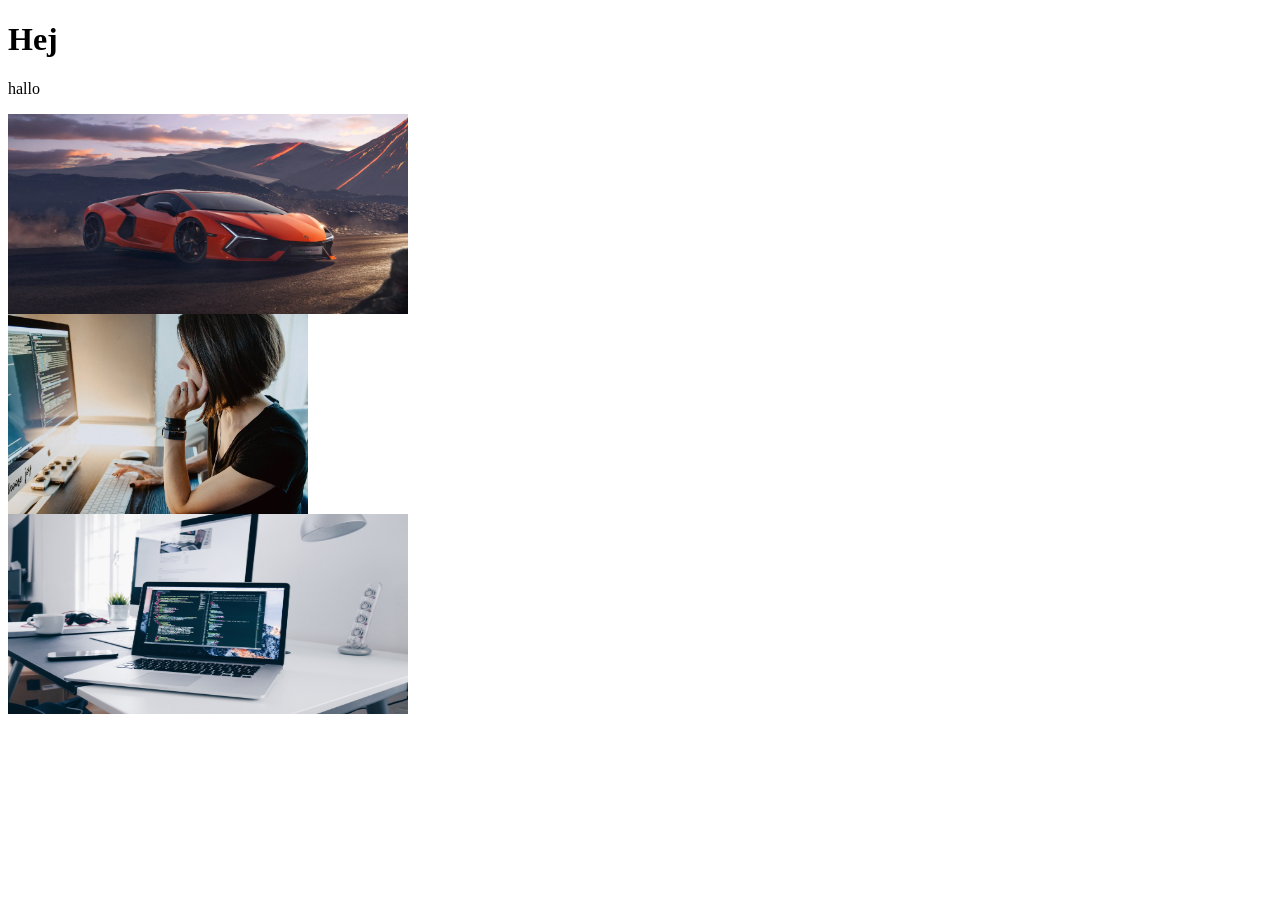
==== index.html @ 0e886a7d "Initial" ====
<!DOCTYPE html>
<html lang="en">

<head>
    <meta charset="UTF-8">
    <meta name="viewport" content="width=device-width, initial-scale=1.0">
    <title>Bild och img</title>
    <style>
        img {
            display: block;

        }

        div:hover {
            background: red;
        }
    </style>
</head>

<body>

    <header>

        <nav>



        </nav>


    </header>

    <main>

        <h1>Hej</h1>
        <p>
            hallo
        </p>
        <div>
            <img src="/Img/car.webp" alt="Snygg bil" height="200" width="400">
            <img src="/Img/girl_coder.webp" alt="tjej som kodar" height="200" width="300">
            <img src="/Img/web-default-image.jpg" alt="bild på kod" height="200" width="400">
        </div>
    </main>

    <footer>


    </footer>

</body>


</html>
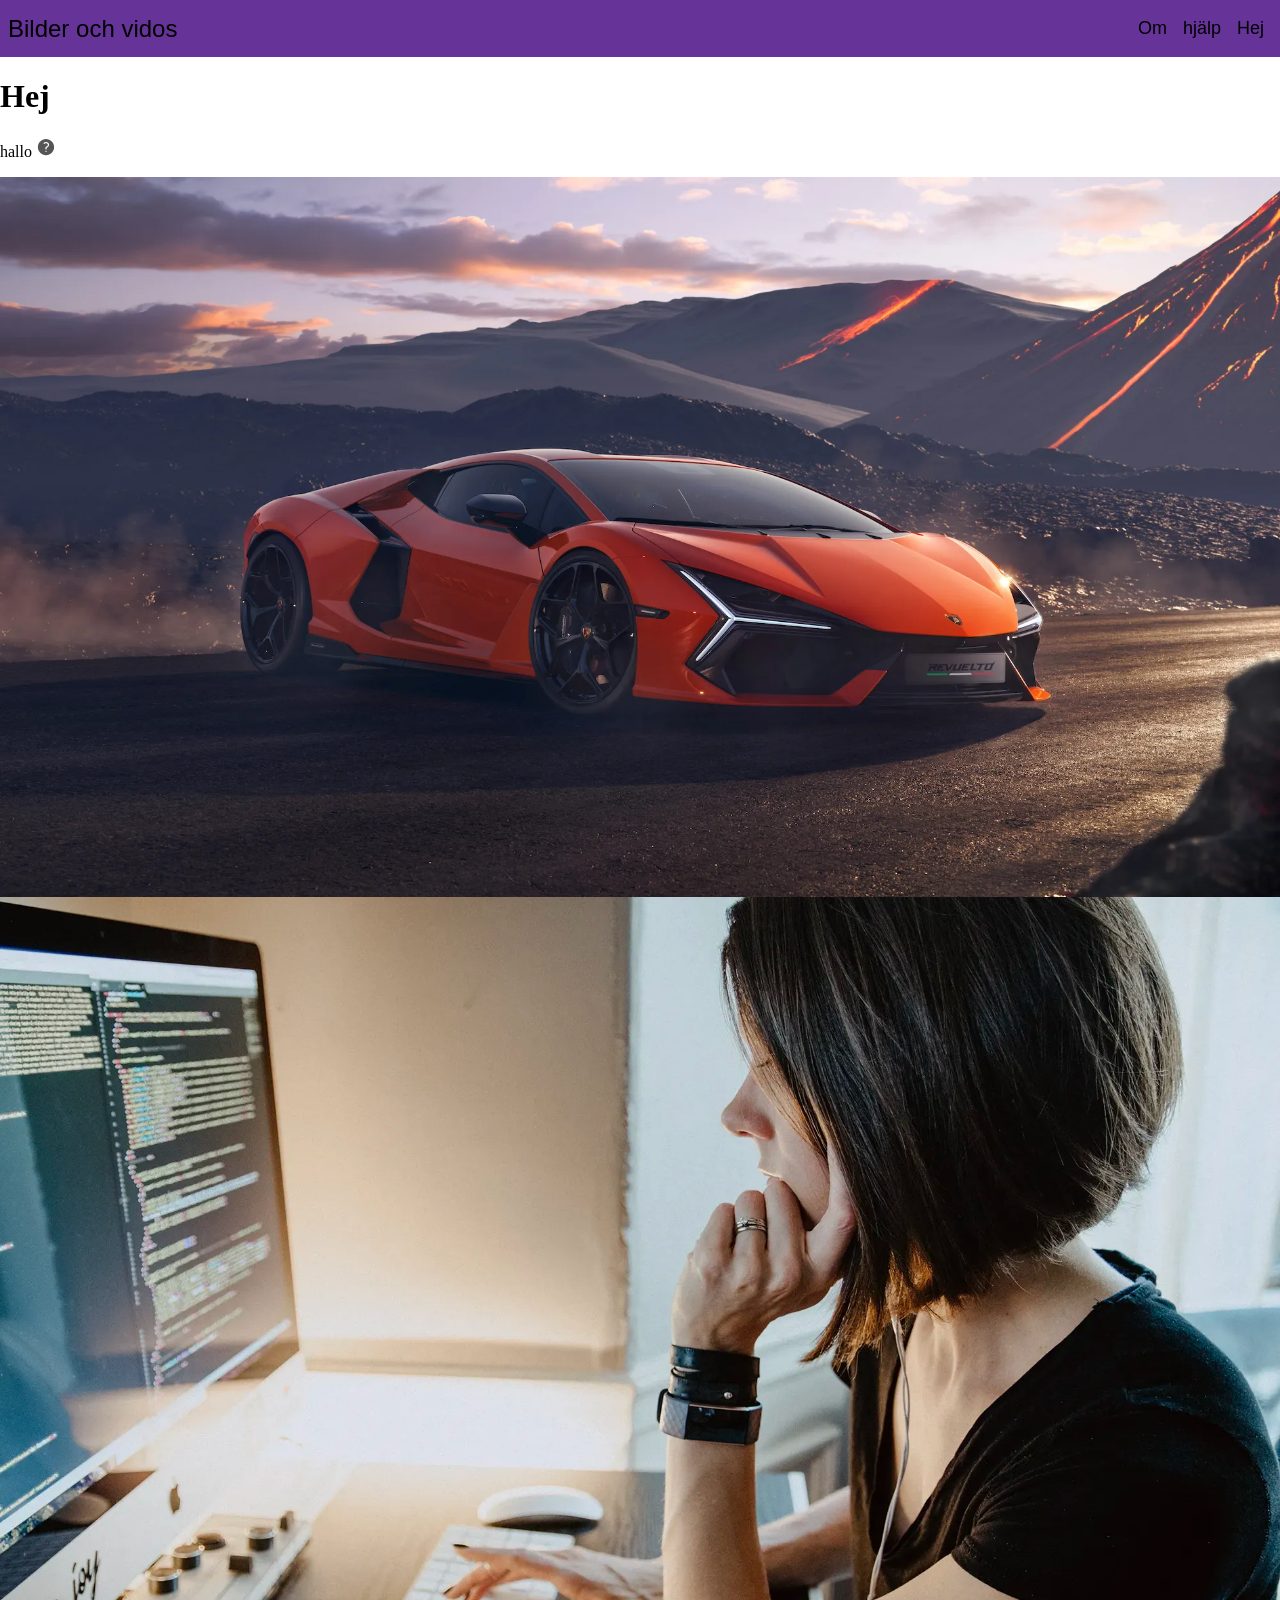
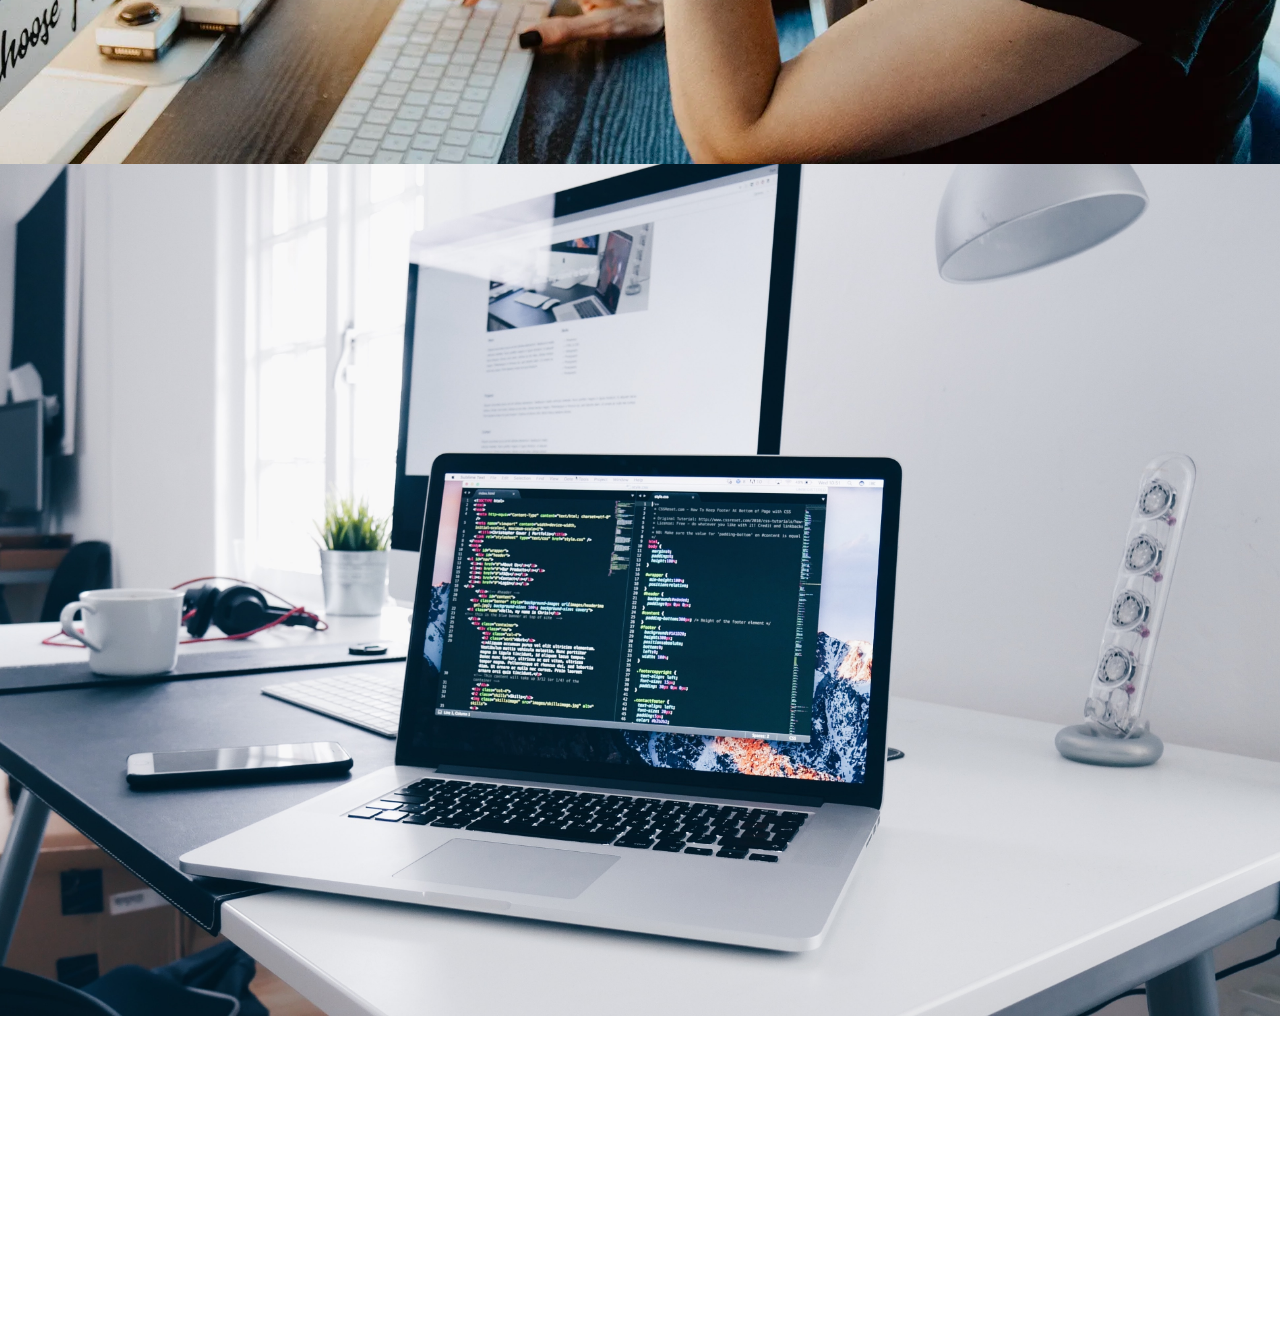
==== commit 7f663524: "Styling" ====
--- a/index.html
+++ b/index.html
@@ -4,26 +4,22 @@
 <head>
     <meta charset="UTF-8">
     <meta name="viewport" content="width=device-width, initial-scale=1.0">
-    <title>Bild och img</title>
-    <style>
-        img {
-            display: block;
-
-        }
-
-        div:hover {
-            background: red;
-        }
-    </style>
+    <title>Bild och video </title>
+    <link rel="stylesheet" href="/assest/style.css">
 </head>
 
 <body>
 
     <header>
-
+        <span>Bilder och vidos</span>
         <nav>
-
-
+            
+            <ul>
+                <li>Om</li>
+                <li>hjälp</li>
+                <li>Hej</li>
+            </ul>
+            
 
         </nav>
 
@@ -35,12 +31,15 @@
         <h1>Hej</h1>
         <p>
             hallo
+            <a href="/help.html"><img class ="inline" src="/Img/icon_helpfill-inline-image.svg" alt="Hjälp icon"></a>
+            
         </p>
         <div>
-            <img src="/Img/car.webp" alt="Snygg bil" height="200" width="400">
-            <img src="/Img/girl_coder.webp" alt="tjej som kodar" height="200" width="300">
-            <img src="/Img/web-default-image.jpg" alt="bild på kod" height="200" width="400">
+            <img src="/Img/car.webp" alt="Snygg bil" >
+            <img src="/Img/girl_coder.webp" alt="tjej som kodar" >
+            <img src="/Img/web-default-image.jpg" alt="bild på kod" >
         </div>
+        <iframe width="560" height="315" src="https://www.youtube.com/embed/ly36kn0ug4k?si=tYGja6rr7RounNt8" title="YouTube video player" frameborder="0" allow="accelerometer; autoplay; clipboard-write; encrypted-media; gyroscope; picture-in-picture; web-share" referrerpolicy="strict-origin-when-cross-origin" allowfullscreen></iframe>
     </main>
 
     <footer>
--- a/assest/style.css
+++ b/assest/style.css
@@ -0,0 +1,36 @@
+body{
+    margin: 0%;
+}
+header{
+    display: flex;
+    align-items: center;
+    justify-content: space-between;
+    background-color: rebeccapurple;
+    padding: 1.5rem , 3rem;
+}
+img.inline{
+    display: inline;
+    height: 20px;
+}
+img {
+    display: block;
+    max-width: 100%;
+}
+
+div{
+    
+    object-fit:cover;
+}
+span{
+    margin-left: 0.5rem;
+    font-size: x-large;
+    font-family: sans-serif;
+}
+ul{
+    display: flex;
+    list-style: none;
+    gap:1rem;
+    margin-right: 1rem;
+    font-size: large;
+    font-family: sans-serif;
+}
